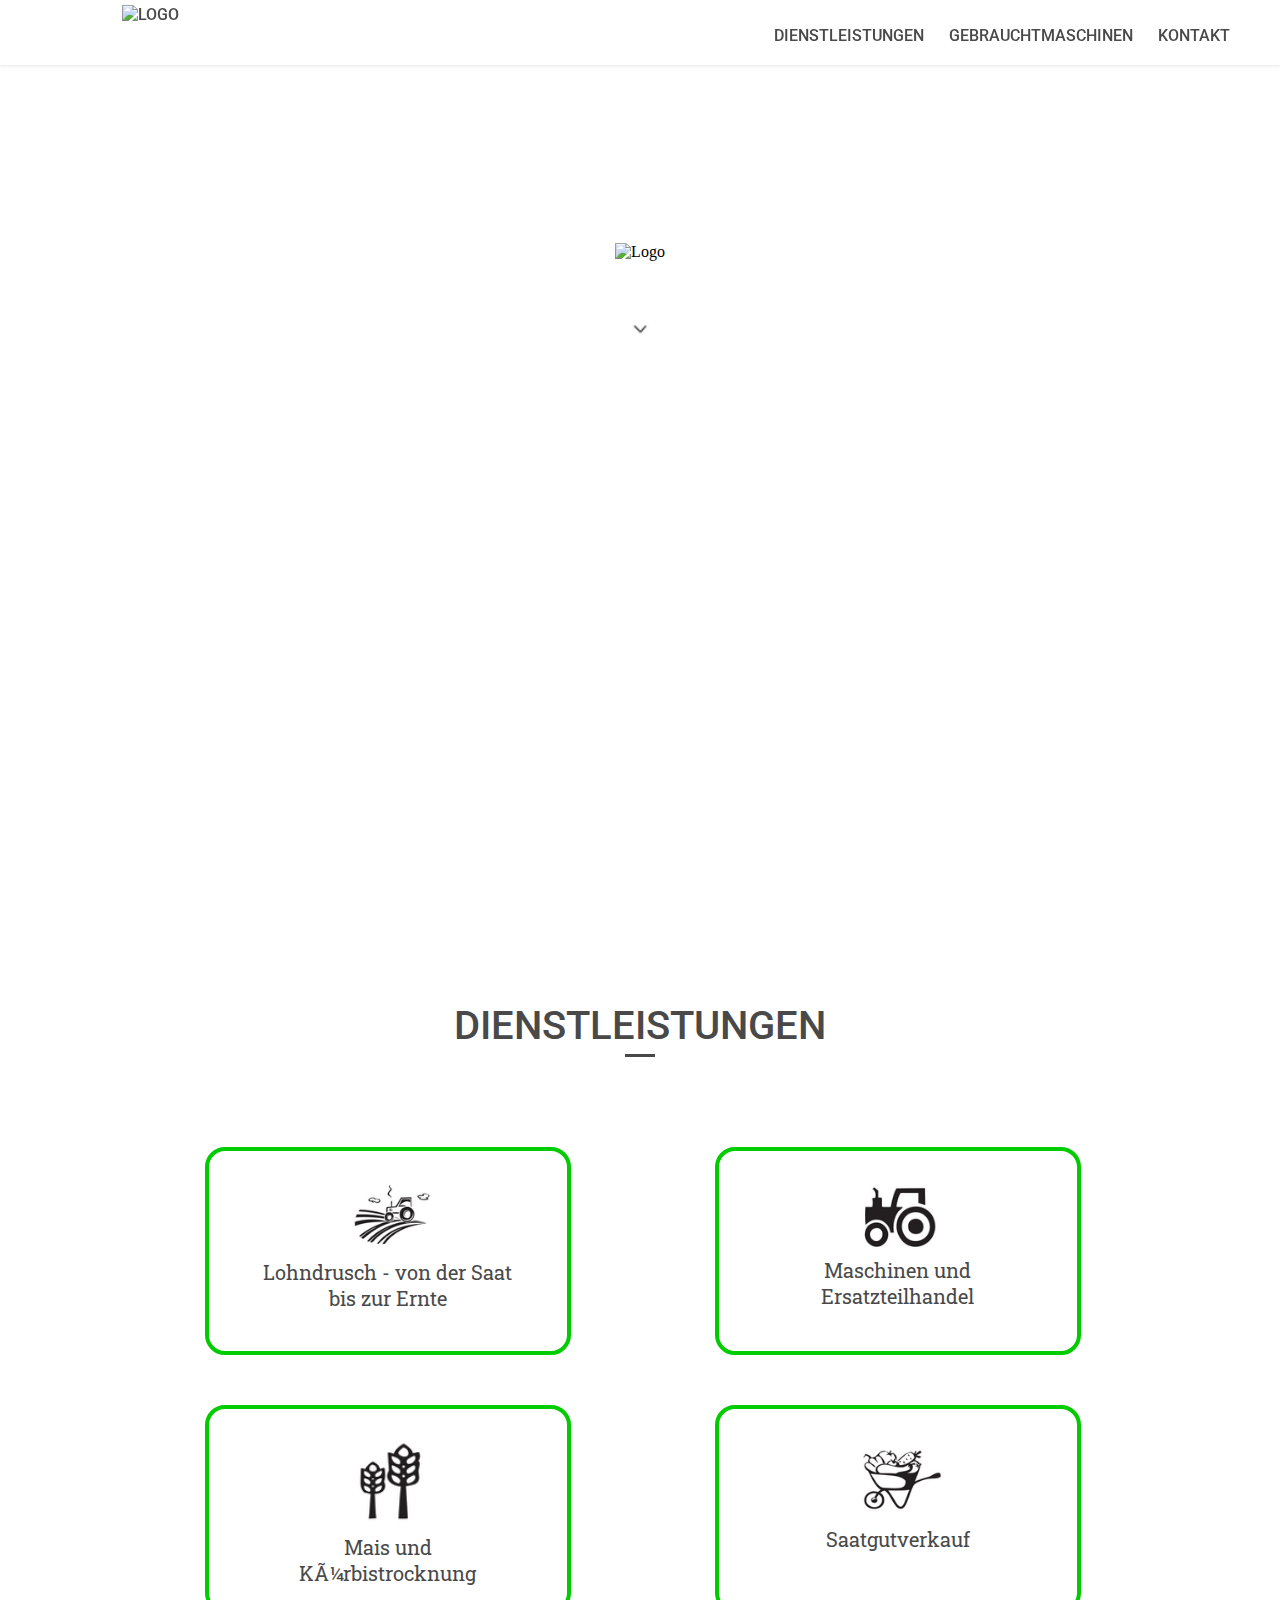
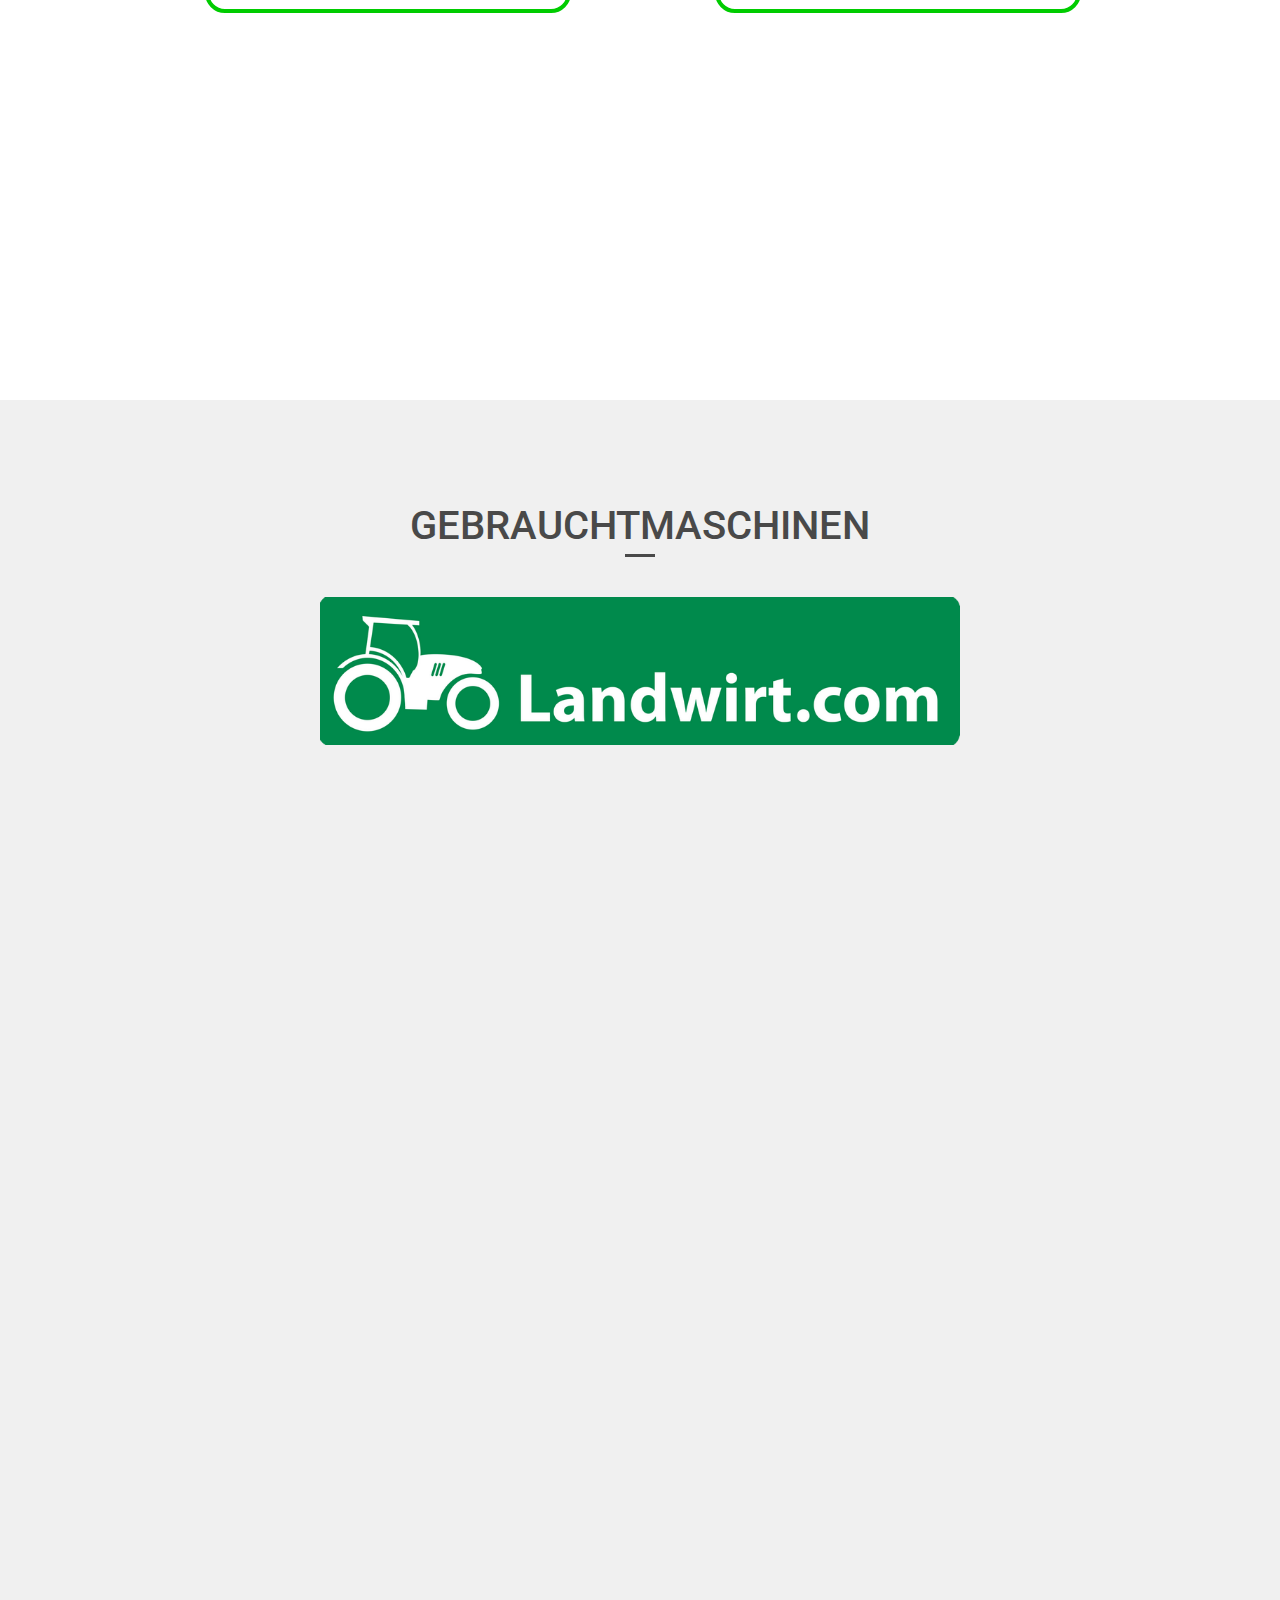
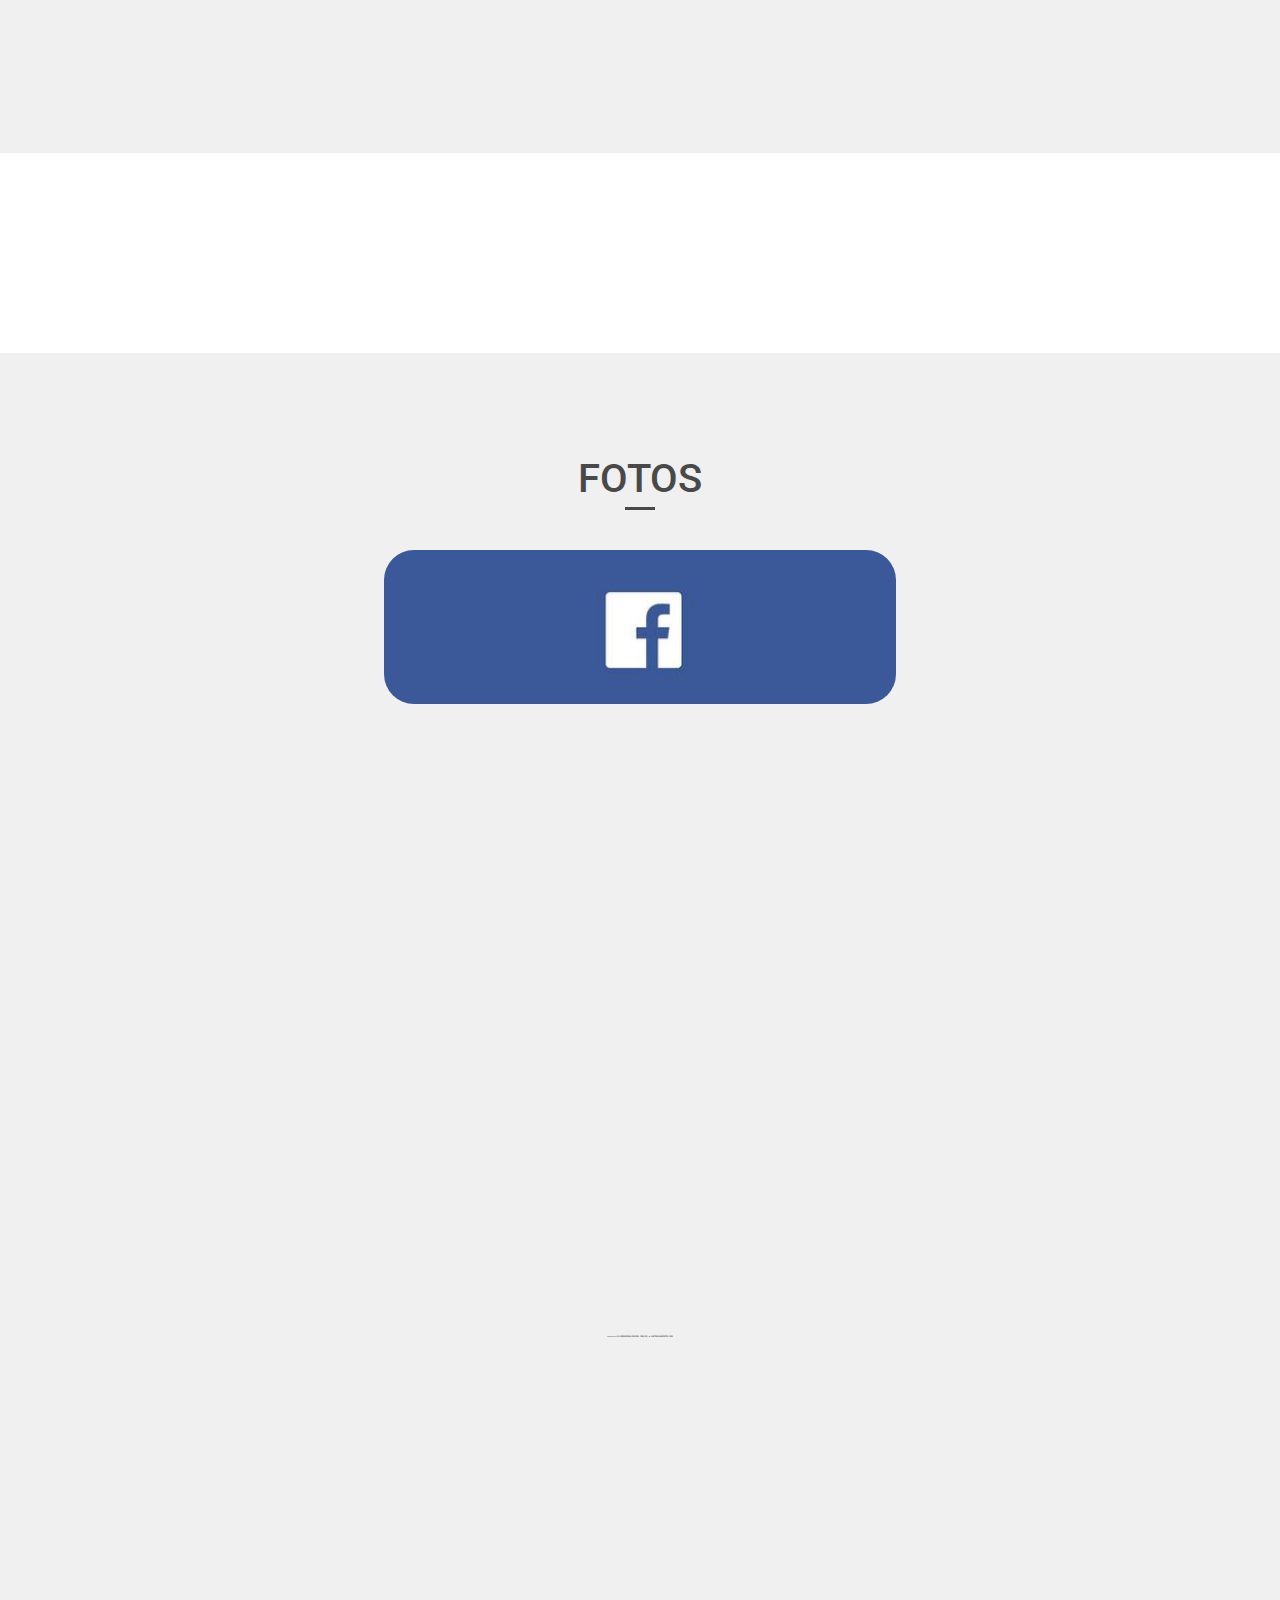
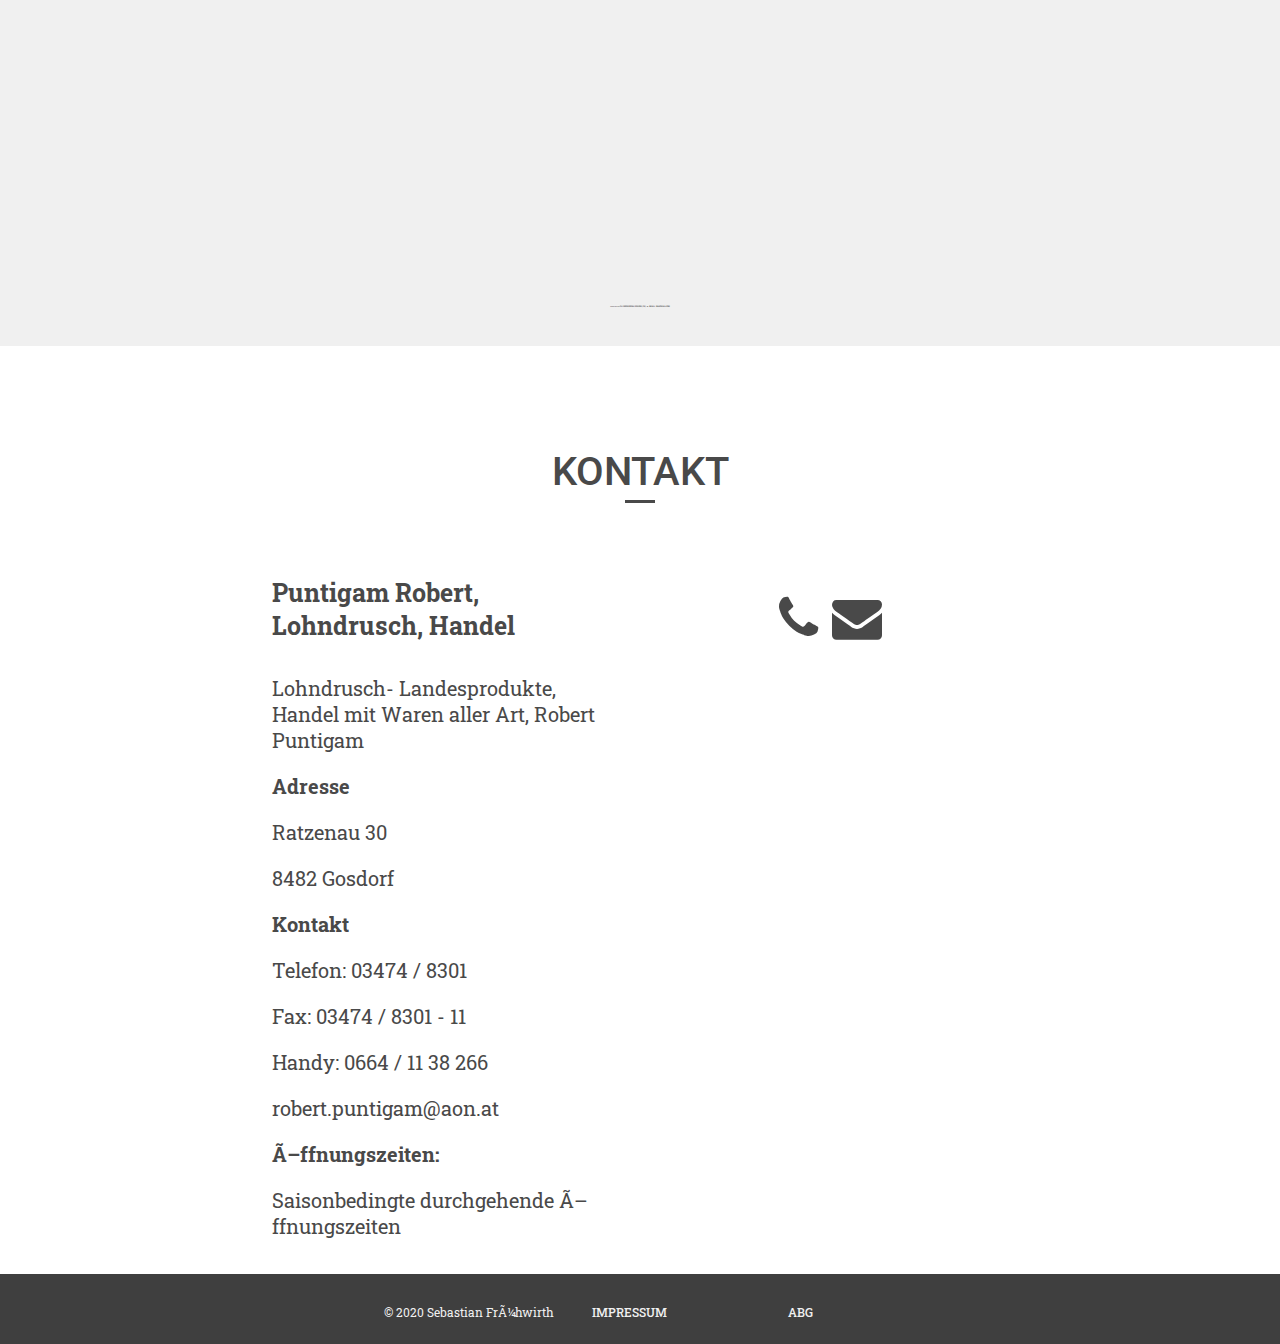
==== index.html @ de99c861 "website" ====
<!DOCTYPE html>
<html lang="de" dir="ltr">
  <head>
    <meta charset="uft-8">
    <meta name="description" content="Schule. Einfach. Gegenstände: Chemie, Physik, Informatik, IT, Antriebtechnik, Elektrotechnok. Höhere Schule">




    <meta name="viewport" content="width=device-width, initial-scale=1">
    <link rel="stylesheet" type="text/css" href="css/font-awesome.min.css">

    <meta name="keywords" content="Schule, Nachhilfe, Support, weiterführene Schule, Elektrotechnik, Antriebstechnik, Chemie Schule, Physik und Chemie nachhilfe, Physik">
    <title>Puntigam Robert - Lohndrusch, Landmaschinen, Ersatzteile</title>
    <link rel="stylesheet" href="https://use.fontawesome.com/releases/v5.3.1/css/all.css" integrity="sha384-mzrmE5qonljUremFsqc01SB46JvROS7bZs3IO2EmfFsd15uHvIt+Y8vEf7N7fWAU" crossorigin="anonymous">
    <link rel="stylesheet" type="text/css" href="style.css">

    <link href="https://fonts.googleapis.com/css?family=Roboto:500&display=swap" rel="stylesheet">
    <link href="https://fonts.googleapis.com/css?family=Roboto+Slab&display=swap" rel="stylesheet">
    <link rel="shortcut icon" href="Bilder/fav.png">
    <!-- Global site tag (gtag.js) - Google Analytics -->
    <script>
      window.dataLayer = window.dataLayer || [];
      function gtag(){dataLayer.push(arguments);}
      gtag('js', new Date());

      gtag('config', 'UA-164220864-2');
  </script>
  
  </head>

  <body>

    <!-- Header -------------------------->
    <header>
      <div id="logo">
        <a href="#">
          <img src="Bilder/logo1.png" alt="Logo">
        </a>
      </div>



      <nav id="main-nav">

            <i class="fa fa-bars" aria-hidden="false"></i>

        <ul>
          <a href="#Dienstleistungen"><li>Dienstleistungen</li></a>
          <a href="https://www.landwirt.com/gebrauchte/haendler,6880,Puntigam-Robert.html"><li>Gebrauchtmaschinen</li></a>
          <a href="#Kontakt"><li>Kontakt</li></a>
        </ul>
      </nav>
    </header>

    <!-- home--------------------------------->

    <section id="home">
      <hr>
      <img src="Bilder/logo_landing.png" alt="Logo">
      <br>
      <a href="#Dienstleistungen">
        <img src="Bilder/pfeil.png" alt="Pfeil">
      </a>
    </section>

    <!-- About --------------------------------------->

    <section id="Dienstleistungen">
      <h3>Dienstleistungen</h3>
      <hr>
      <div class="dienst">
      <ul style="padding-left: 0px;">
          <li> <img src="Bilder/icon2.png" alt=""> <p>Lohndrusch - von der Saat bis zur Ernte</p> </li>
          <li><img src="Bilder/icon1.png" alt=""> <p>Maschinen und Ersatzteilhandel</p></li>
          <li><img src="Bilder/icon3.png" alt=""> <p>Mais und Kürbistrocknung</p></li>
          <li><img src="Bilder/icon4.png" alt=""> <p>Saatgutverkauf</p> </li>
      </div>
      <br>
      <br style="clear: both;" />
    </section>

    <!-- inlay---------------------------------------------->

    <section id="inlay">
    </section>


    <!-- WORK---------------------------------------------->
    <section id="Maschinen">
        <h3>Gebrauchtmaschinen</h3>
        <hr>
        <a href="https://www.landwirt.com/gebrauchte/haendler,6880,Puntigam-Robert.html"> <img src="Bilder/landwirt_at.png" alt=""> </a>
        <br>
        <iframe src="https://www.landwirt.com/gebrauchte/haendler,6880,Puntigam-Robert.html" width="51%" height="800" frameborder="0" allowTransparency="true"></iframe>

    </section>
    <!-- inlay---------------------------------------------->
    <section id="inlay2">
    </section>

    <!-- Fotos---------------------------------------------->

    <section id="Fotos">
        <h3>Fotos</h3>
        <hr>
        <a href="https://www.landwirt.com/gebrauchte/haendler,6880,Puntigam-Robert.html"> <img src="Bilder/facebook.jpg" alt=""> </a>
        <br>
        <div style="position:relative;max-width:800px;min-width:100px;height:550px;"><iframe style="top: 0; left: 0; width: 100%; height: 100%;" src="https://flickrembed.com/cms_embed.php?source=flickr&layout=responsive&input=https%3A%2F%2Fwww.flickr.com%2Fphotos%2F188555450%40N02%2Falbums%2F72157714413034312&sort=0&by=album&theme=default_notextpanel&scale=fill&speed=3000&limit=10&skin=default&autoplay=true" scrolling="no" frameborder="0" allowFullScreen="true" webkitallowfullscreen="true" mozallowfullscreen="true"></iframe><script type="text/javascript">function showpics(){var a=$("#box").val();$.getJSON("http://api.flickr.com/services/feeds/photos_public.gne?tags="+a+"&tagmode=any&format=json&jsoncallback=?",function(a){$("#images").hide().html(a).fadeIn("fast"),$.each(a.items,function(a,e){$("<img/>").attr("src",e.media.m).appendTo("#images")})})}</script><div style="position: absolute;width: 80%;bottom:17px;left: 0;right: 0;margin-left: auto;margin-right: auto;color: #000;text-align: center;"><small style="line-height:1.8;font-size:2px;background:transparent;">Powered by <a href="https://flickrembedslideshow.com/de/">Flickrembedslideshow.com/de/</a> & <a href="https://brightononline.ca/">custommapposter.com</a></small></div></div>

        <div style="position:relative;max-width:800px;min-width:100px;height: 570px;"><iframe style="top: 0; left: 0; width: 100%; height: 100%;" src="https://flickrembed.com/cms_embed.php?source=flickr&layout=responsive&input=https%3A%2F%2Fwww.flickr.com%2Fphotos%2F188555450%40N02%2Falbums%2F72157714413034312&sort=0&by=album&theme=tiles&scale=fill&speed=3000&limit=10&skin=default&autoplay=true" scrolling="no" frameborder="0" allowFullScreen="true" webkitallowfullscreen="true" mozallowfullscreen="true"></iframe><script type="text/javascript">function showpics(){var a=$("#box").val();$.getJSON("http://api.flickr.com/services/feeds/photos_public.gne?tags="+a+"&tagmode=any&format=json&jsoncallback=?",function(a){$("#images").hide().html(a).fadeIn("fast"),$.each(a.items,function(a,e){$("<img/>").attr("src",e.media.m).appendTo("#images")})})}</script><div style="position: absolute;width: 80%;bottom:17px;left: 0;right: 0;margin-left: auto;margin-right: auto;color: #000;text-align: center;"><small style="line-height:1.8;font-size:2px;background:transparent;">Powered by <a href="https://flickrembedslideshow.com/es/">Flickrembedslideshow/es/</a> & <a href="https://willoughby-pr.co.uk/">gmail bulkemailcom</a></small></div></div>

      <br style="clear: both;" />
      </section>
  <!-- Kontakt---------------------------------------------->

  <section id="Kontakt">
    <h3>Kontakt</h3>
    <hr>
    <div>
    <ul>
      <li id="daten">
        <h4>Puntigam Robert, Lohndrusch, Handel</h4>
        <p>Lohndrusch- Landesprodukte, Handel mit Waren aller Art, Robert Puntigam</p>
        <p> <b>Adresse</b> </p>
        <p>Ratzenau 30</p>
        <p>8482 Gosdorf</p>
        <p> <b>Kontakt</b> </p>
        <p>Telefon: 03474 / 8301</p>
        <p>Fax: 03474 / 8301 - 11</p>
        <p>Handy: 0664 / 11 38 266</p>
        <p>robert.puntigam@aon.at</p>
        <p> <b>Öffnungszeiten:</b> </p>
        <p>Saisonbedingte durchgehende Öffnungszeiten</p>
      </li>
      <li id="tel">
        <a href="tel:+436641138266"> <i class="fa fa-phone" aria-hidden="true"></i> </a>
        <a href="mailto:robert.puntigam@aon.at"> <i class="fa fa-envelope" aria-hidden="true"></i></i> </a>
      </li>
      <li id="maps"><iframe src="https://www.google.com/maps/embed?pb=!1m18!1m12!1m3!1d2734.877305244058!2d15.827985351265381!3d46.72788147903387!2m3!1f0!2f0!3f0!3m2!1i1024!2i768!4f13.1!3m3!1m2!1s0x476f0c3d44e86141%3A0x4afdbc5b351395d7!2sRobert%20Puntigam!5e0!3m2!1sde!2sat!4v1589909988380!5m2!1sde!2sat" width="600" height="450" frameborder="0" style="border:0;" allowfullscreen="" aria-hidden="false" tabindex="0"></iframe></li>
    </ul>
  </div>
        <br style="clear: both;" />
</section>


    <!-- Footer--------------------------->
<footer>

      <ul>
        <li> <p>&copy; 2020 Sebastian Frühwirth</p></li></li>
        <li> <a href="impressum.html"> <p>Impressum</p></a></li>
        <li> <a href="abg.html"> <p>ABG</p></a></li>
      </ul>
</footer>

    <script
      src="https://code.jquery.com/jquery-1.12.4.min.js"
      integrity="sha256-ZosEbRLbNQzLpnKIkEdrPv7lOy9C27hHQ+Xp8a4MxAQ="
      crossorigin="anonymous"></script>
      <script src="js/mobile-menu.js"></script>

      </body>
    </html>
---- style.css ----
html, body {margin: 0; padding: 0; height: 100%; text-align: center;}
section, nav{min-height: 100%;}
#Chemics_Menue{min-height: 150%}
#inlay, #inlay2{min-height: 15%}
#Dienstleistungen{min-height: 100%}
#Fotos{min-height: auto;}

a{text-decoration: none;}
li{list-style-type: none;}

h1, h2, h3, a, th{font-family: 'Roboto', sans-serif;font-weight: 500;color: #494949;text-transform: uppercase;}
h3{font-size: 40px; padding-top: 8%; margin-bottom: 5px; margin-top: 0px;}
h4, p{font-family: 'Roboto Slab', serif;color: #494949}

hr{width: 30px;height: 3px;background:#494949;border: 0px;margin: 0 auto 40px auto;}
#logo, li, img, .fa-bars, .button, i, iframe{transition: all 300ms; -webkit- transition: all 300ms; -o- transition: all 300ms; -moz- transition: all 300ms;} /*Kleine Animation beim Drüberfahren des Mauszeigers*/
/*-webkit- co. Damit alle Browser eine Animation bekommen*/

.fa-bars{display: none;}

/* HEADER ********************************************************/

header{ /*Ansprechen des Headers*/
  width: 100%; /*Breite des Headers*/
  height: 65px; /*Höhe des Headers*/
  position: fixed; /*Damit Header immer an fixer Postion vom Monitor ist*/
  top: 0; /*Abstand vom Rand*/
  left: 0; /* Abstand vom Rand*/
  background: white; /*Farbe des Hintergrunds*/
  box-shadow: 0 1px 3px rgba(0, 0, 0, 0.1); /*Schatten: 1px: Stärke 3px: Deckkraft*/
  z-index: 1;//soart Hintergrundwert also was im vordergrund ist!
}


#logo{ /*Ansprechen des Logos div Kontainer*/
  width: 200px; /*Größe des Bildes !gehe zu #logo img*/
  float: left; /*Damit es Links ist*/
  margin: 5px 0px 0px 50px; /*Rand Abstand zur Seite*/
}
#logo:hover{ /*Effekt beim Kurser drüberfahren*/
  opacity: 0.5 /*Deckkraft*/
}

#logo img{ /*Aufrufen des Bildes im logo*/
  width: 100%; /*Damit es 150px hat*/
}

header nav{ /*Ansprechen der Navigation*/
  float: right; /*Damit es rechts ist*/
  margin: 10px 50px 0px 0px; /*Abstand*/
}

header nav ul li{ /*Ansprechen der List Items*/
  float: left; /*Damit werden sie in einer Reihe angezeigt*/
  margin-left: 25px;
}

header nav ul li a{ /*Ansprechen der Ankertags*/
  font-size: 16px; /*Größe der Schrift*/
}

header nav ul li:hover { /*Pseudoklasse, hover: wenn maus über ding fährt*/
  padding-top: 5px; /*effekt*/
}

/* HOME ********************************************************/

#home{
  background: url(bilder/landing.jpg); /*Einfühen des Bildes*/
  background-position: center; center; /*Damit es im Mittelpunkt ist*/
  background-size: cover; /*damit es die gasamte fläche einnimmt*/
  background-attachment: fixed; /*Damit es Fixiert ist*/
}
#home img{
  width: 400px;
  margin: 200px auto 0 auto; /*Abstand*/
}
#home h1{
  margin: 240px auto 0 auto; /*Abstand*/
  font-size: 110px;
  color: #f0f0f0;
}

#home h2{
  margin: 20px auto 0 auto;
  font-size: 25px;
  color: #f0f0f0;
}

#home a img{
  width: 32px;
  margin-top: 50px;
  opacity: 0.7; /*Transparentseffekt*/
}

#home img:hover{
  opacity: 1; /*Effekt das sobald mit Zeiger drauf, es 100% Deckkraft hat.*/
  z-index: 2;
}

/* About ********************************************************/

#Dienstleistungen div{
  width: 80%;
  margin: 0 auto 0 auto;
}

#Dienstleistungen div ul li{
  width: 35%;
  height: 200px;
  float: left;
  margin: 50px auto 0 auto;
  border: 4px;
  border-style: solid;
  border-color: #00cc00;
  border-radius: 20px;
  margin-right: 6.5%;
  margin-left: 7.5%;
}

#Dienstleistungen div ul li p{
  font-size: 20px;
  text-align: center;
  width: 70%;
  margin: 0 auto 0 auto;
  margin-bottom: 40px;
}

#Dienstleistungen div ul li img{
  width: 100px;
  margin: 30px auto 0 auto;
}

#Dienstleistungen div ul li:hover{
  border-color: #00bfff;
  transform: scale(1.1);
  -webkit- transform: scale(1.1);
  -moz- transform: scale(1.1);
  -o- transform: scale(1.1);
  z-index: 2;
}
#Dienstleistungen div ul li:hover{
  transform:
  -webkit- transform: scale(1.1);
  -moz- transform: scale(1.1);
  -o- transform: scale(1.1);
  z-index: 2;
}


/* Inlay ********************************************************/
#inlay{
  background: url(bilder/inlay1.png); /*Einfühen des Bildes*/
  background-position: center; /*Damit es im Mittelpunkt ist*/
  background-size: cover; /*damit es die gasamte fläche einnimmt*/
  background-attachment: fixed; /*Damit es Fixiert ist*/
  height: 200px;
}

/* Inlay 2********************************************************/

#inlay2{
  background: url(bilder/inlay2.jpg); /*Einfühen des Bildes*/
  background-position: center;  /*Damit es im Mittelpunkt ist*/
  background-size: cover; /*damit es die gasamte fläche einnimmt*/
  background-attachment: fixed; /*Damit es Fixiert ist*/
  height: 200px;
}


/* Work ********************************************************/

#Maschinen{
  background-color: #f0f0f0;
}

#Maschinen a img{
  width: 50%;
  height: auto;
  margin-bottom: 100px;
}

#Maschinen a img:hover{
  transform: scale(1.1);
  -webkit- transform: scale(1.1);
  -moz- transform: scale(1.1);
  -o- transform: scale(1.1);
  z-index: 2;
}

#Maschinen iframe{
  margin-bottom: 100px;
}

#Maschinen iframe:hover{
  transform: scale(1.1);
  -webkit- transform: scale(1.1);
  -moz- transform: scale(1.1);
  -o- transform: scale(1.1);
  z-index: 2;
}

/*Fotos*/
#Fotos{
  background-color: #f0f0f0;
  height: auto;
}

#Fotos a img{
  width: 40%;
  height: auto;
  margin-bottom: 100px;
  border-radius: 30px;
}

#Fotos a img:hover{
  transform: scale(1.1);
  -webkit- transform: scale(1.1);
  -moz- transform: scale(1.1);
  -o- transform: scale(1.1);
  z-index: 2;
}

#Fotos div{
  margin: 0 auto 0 auto;
}


/*Kontakt*/

#Kontakt{
  margin: 0 auto 0 auto;
}

#Kontakt div{
  width: 70%;
  margin: 0 auto 0 auto;
}

#Kontakt div ul li{
  width: 40%;
  float: left;
  margin-bottom: 15px;
  margin-left: 40px;
}

#Kontakt div ul li a i{
  font-size: 50px;
  margin-top: 50px;
  margin-left: 10px;
}


#Kontakt div ul #maps{
  margin-top: 2%;
}

#Kontakt div ul #maps:hover{
  transform: scale(1.1);
  -webkit- transform: scale(1.1);
  -moz- transform: scale(1.1);
  -o- transform: scale(1.1);
  z-index: 2;
}

#Kontakt ul li h4{
  font-size: 25px;
  text-align: left;
}

#Kontakt div ul li a i:hover{
  transform: scale(1.1);
  -webkit- transform: scale(1.1);
  -moz- transform: scale(1.1);
  -o- transform: scale(1.1);
  z-index: 2;
}

#Kontakt ul li p{
  text-align: left;
  font-size: 20px;
}

#abg p{
  width: 70%;
  margin: 0 auto 0 auto;
}

/* footer ********************************************************/

footer{
  width: 100%;
  height: 70px;
  background-color: #3f3f3f;
}

footer ul{
  margin: 0 auto 0 auto;
  padding: 0;
  width: 40%;
  height: auto;
}
footer ul li{
  margin: 0 auto 0 auto;
  width: 33.3%;
  float: left;
}

footer ul li p{
  font-size: 12px;
  color: #f0f0f0;
  padding-top: 30px;
  margin-top: 0;
}

footer ul li a p{
  font-size: 12px;
  color: #f0f0f0;
  padding-top: 30px;
  padding-right: 20px;
}

/* MEDIA QUERRIES ********************************************************/

/* TABLETS */

@media screen and (max-width: 1024px){
  header{
    height: auto;
  }
  header nav{
      margin: 0;
      float: none;
    }

  .fa-bars{
    font-size: 50px;
    display: inline-block;
    width:100%;
    cursor: pointer;
    text-align: right;
    float: right;
    margin: -55px 30px 0 0;

  }
  .fa-bars:hover{
    opacity: 0.5;
  }

  header nav ul{
    height: 0;
    overflow: hidden;
    margin: 0;
    padding: 0;
    width: 100%;
  }

  header nav ul.open{
    height: auto;
  }

  header nav ul li{
    width: 100%;
    padding: 5px 0;
    margin: 0;
    font-size: 30px;
    border-top: 1px solid #dddddd;
  }

  header nav ul li:hover{
    background-color: #eeeeee;
  }


  #home h1{
    font-size: 90px;
    margin-top: 200px;
  }

  #home h2{
    font-size: 22px;
  }

  #Dienstleistungen div{
    width: 80%;
    margin: 0 auto 0 auto;
  }

  #Dienstleistungen div ul li{
    width: 100%;
    height: 200px;
    float: left;
    margin: 50px auto 0 auto;
    border: 4px;
    border-style: solid;
    border-color: #00cc00;
    border-radius: 20px;
  }

  #Dienstleistungen div ul li:last-child{
    margin-bottom: 100px;
  }
  #Dienstleistungen div ul li p{
    font-size: 25px;
    text-align: center;
    width: 70%;
    margin: 0 auto 0 auto;
    margin-bottom: 40px;
  }

  #Dienstleistungen div ul li img{
    width: 130px;
    margin: 30px auto 0 auto;
  }

  #Dienstleistungen div ul li:hover{
    border-color: #00bfff;
    transform: scale(1.1);
    -webkit- transform: scale(1.1);
    -moz- transform: scale(1.1);
    -o- transform: scale(1.1);
    z-index: 2;
  }
  #Dienstleistungen div ul li:hover{
    transform:
    -webkit- transform: scale(1.1);
    -moz- transform: scale(1.1);
    -o- transform: scale(1.1);
    z-index: 2;
  }


  #Maschinen{
    background-color: #f0f0f0;
  }

  #Maschinen a img{
    width: 70%;
    height: auto;
    margin-bottom: 100px;
  }

  #Maschinen a img:hover{
    transform: scale(1.1);
    -webkit- transform: scale(1.1);
    -moz- transform: scale(1.1);
    -o- transform: scale(1.1);
    z-index: 2;
  }

  #Maschinen iframe{
    margin-bottom: 100px;
  }

  #Maschinen iframe:hover{
    transform: scale(1.1);
    -webkit- transform: scale(1.1);
    -moz- transform: scale(1.1);
    -o- transform: scale(1.1);
    z-index: 2;
  }

  #Maschinen iframe{
    width: 80%;
  }
  /*Fotos*/
  #Fotos{
    background-color: #f0f0f0;
    height: auto;
  }

  #Fotos a img{
    width: 40%;
    height: auto;
    margin-bottom: 100px;
    border-radius: 30px;
  }

  #Fotos a img:hover{
    transform: scale(1.1);
    -webkit- transform: scale(1.1);
    -moz- transform: scale(1.1);
    -o- transform: scale(1.1);
    z-index: 2;
  }

  #Fotos div{
    margin: 0 auto 0 auto;
  }


  /*Kontakt*/

  #Kontakt{
    margin: 0 auto 0 auto;
  }

  #Kontakt div{
    width: 70%;
    margin: 0 auto 0 auto;
  }

  #Kontakt div ul li{
    width: 100%;
    margin-bottom: 15px;
    margin-left: 0px;
  }

  #Kontakt div ul li a i{
    font-size: 50px;
    margin-top: 50px;
    margin-left: 20px;
    margin-bottom: 30px;
  }


  #Kontakt div ul #maps{
    margin-top: 2%;
  }

  #Kontakt div ul #maps:hover{
    transform: scale(1.1);
    -webkit- transform: scale(1.1);
    -moz- transform: scale(1.1);
    -o- transform: scale(1.1);
    z-index: 2;
  }

  #Kontakt ul li h4{
    font-size: 25px;
    text-align: left;
  }

  #Kontakt div ul li a i:hover{
    transform: scale(1.1);
    -webkit- transform: scale(1.1);
    -moz- transform: scale(1.1);
    -o- transform: scale(1.1);
    z-index: 2;
  }

  #Kontakt ul li iframe{
    width: 100%;
    height: 454px;
    margin-bottom: 100px;
  }
  #Kontakt ul li p{
    text-align: left;
    font-size: 20px;
  }


}


/* MOBILE */

@media screen and (max-width: 600px){
  #logo{
    width: 150px;
    margin-left: 30px;
  }

header nav{
    margin: 0;
    float: none;
  }

.fa-bars{
  font-size: 25px;
  display: inline-block;
  width:100%;
  cursor: pointer;
  text-align: right;
  float: right;
  margin: -35px 30px 0 0;

}
.fa-bars:hover{
  opacity: 0.5;
}

header nav ul{
  height: 0;
  overflow: hidden;
  margin: 0;
  padding: 0;
  width: 100%;
}

header nav ul.open{
  height: auto;
}

header nav ul li{
  width: 100%;
  padding: 5px 0;
  margin: 0;
  font-size: 20px;
  border-top: 1px solid #dddddd;
}

header nav ul li:hover{
  background-color: #eeeeee;
}

#home h1{
  font-size: 60px;
}
#home h2{
  width: 70%;
  height: auto;
}



#Dienstleistungen div{
  width: 80%;
  margin: 0 auto 0 auto;
}

#Diesntleistungen div ul{
  padding-left: 0px;
}

#Dienstleistungen div ul li{
  width: 100%;
  height: 200px;
  margin-top: 50px;
  border: 4px;
  border-style: solid;
  border-color: #00cc00;
  border-radius: 20px;
  margin: 50px auto 0 auto;
}

#Dienstleistungen div ul li:last-child{
  margin-bottom: 200px;
}

#Maschinen a img{
  width: 80%;
  height: auto;
}

#Maschinen iframe{
  width: 80%;
}


/*Kontakt*/
#Kontakt{min-height: 250%}

#Kontakt{
  margin: 0 auto 0 auto;
}

#Kontakt div{
  width: 80%;
  margin: 0 auto 0 auto;
}

#Kontakt div ul li{
  width: 100%;
  margin-bottom: 15px;
  margin-left: 0px;
}
#Kontakt div ul li a{
  font-size: 50px;
  margin-top: 100px;
}

#Kontakt ul li iframe{
  width: 100%;
  height: 454px;
}
#Kontakt ul li h4{
  font-size: 25px;
  text-align: left;
}

#Kontakt ul li p{
  text-align: left;
  font-size: 20px;
}

#abg p{
  width: 70%;
  margin: 0 auto 0 auto;
}

/* footer ********************************************************/

footer{
  width: 100%;
  height: 70px;
  background-color: #3f3f3f;
}

footer ul{
  margin: 0 auto 0 auto;
  padding: 0;
  width: 80%;
  height: auto;
}
footer ul li{
  margin: 0 auto 0 auto;
  width: 33.3%;
  float: left;
}

footer ul li p{
  font-size: 12px;
  color: #f0f0f0;
  padding-top: 30px;
  margin-top: 0;
}

footer ul li a p{
  font-size: 12px;
  color: #f0f0f0;
  padding-top: 30px;
  padding-right: 20px;
}


}
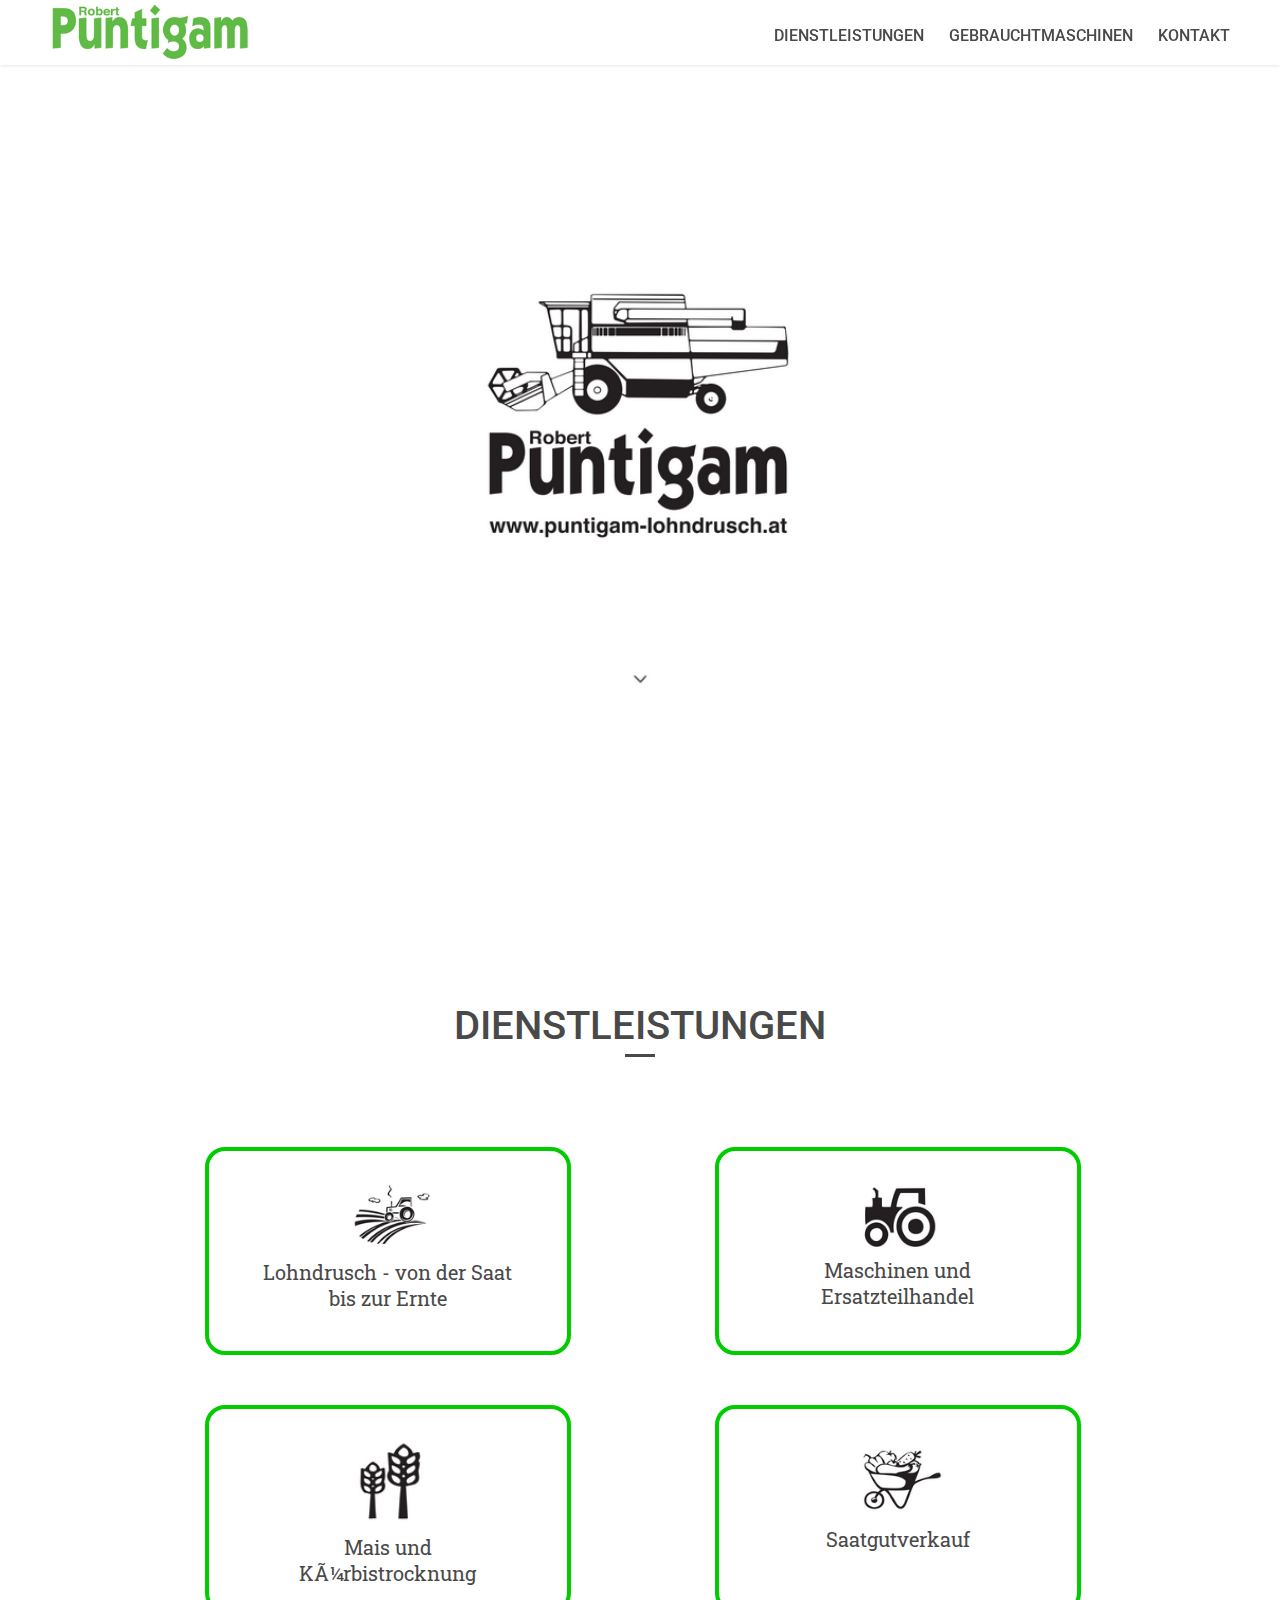
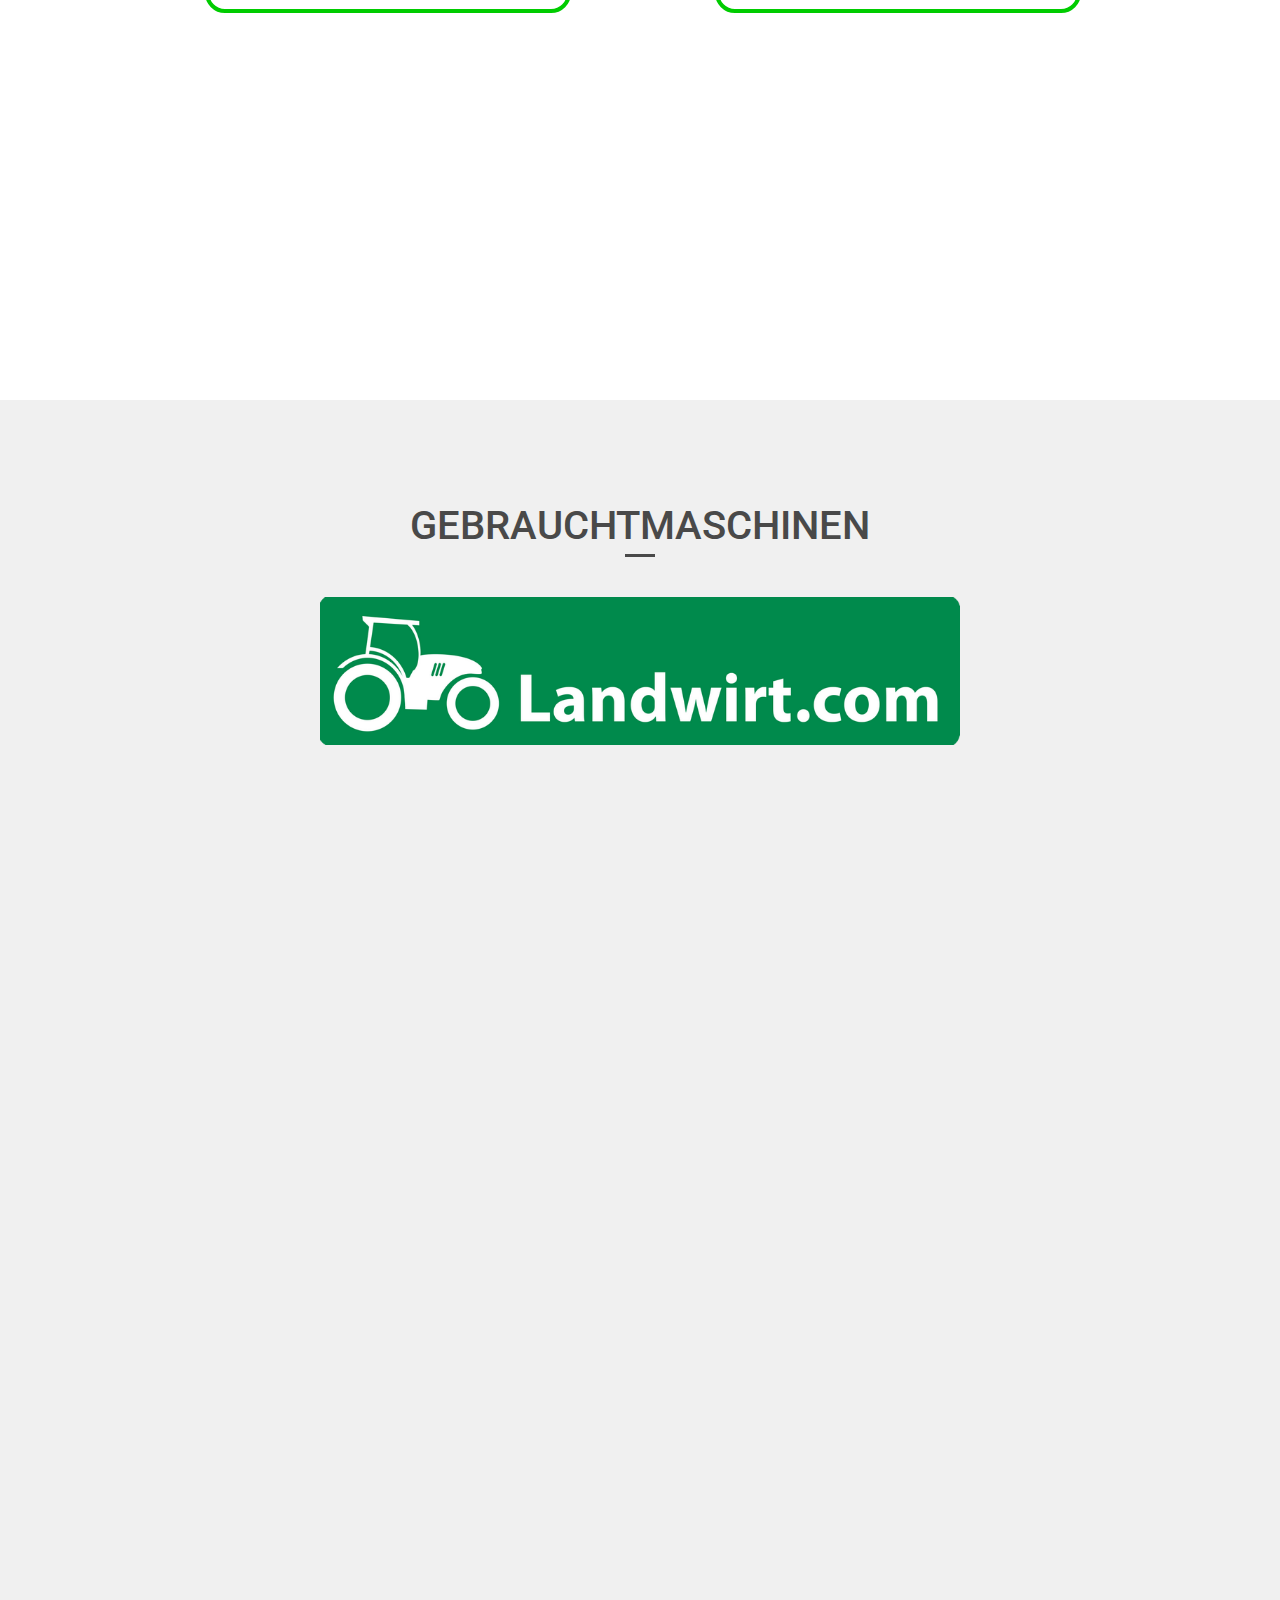
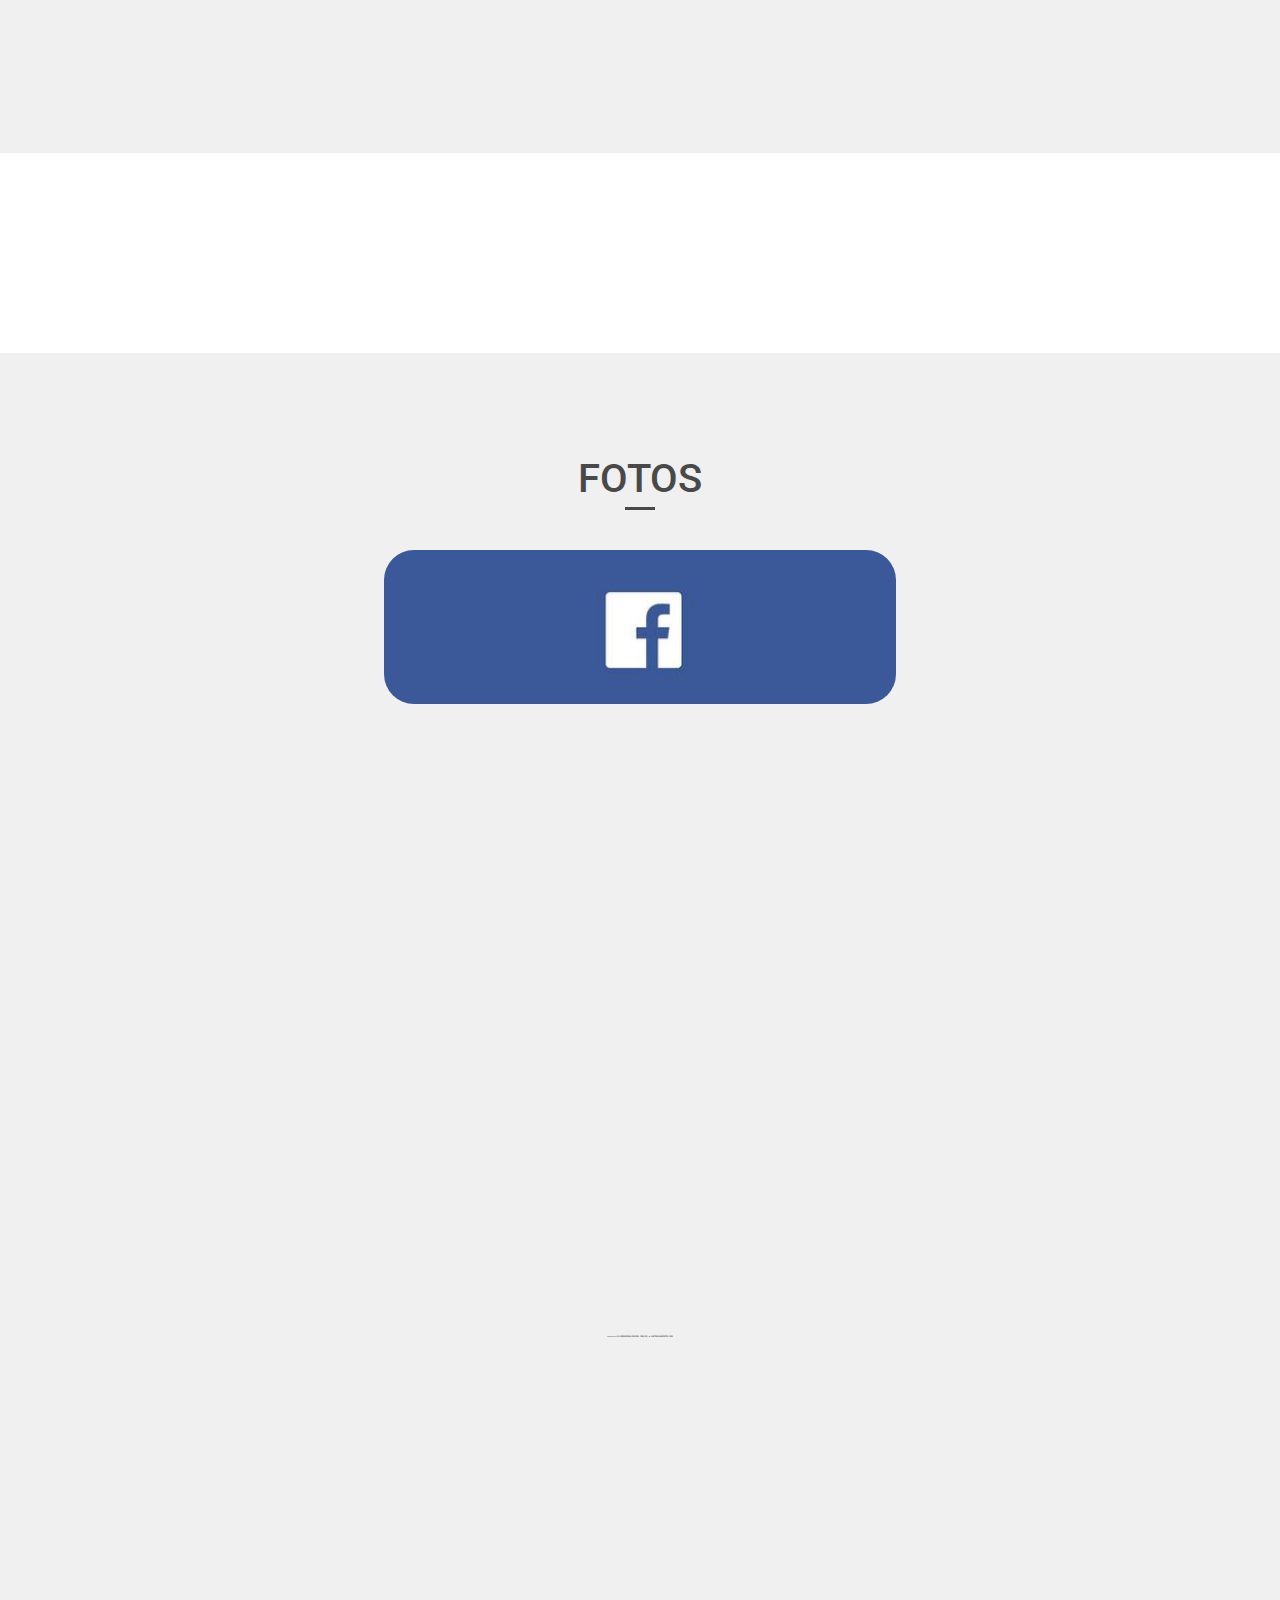
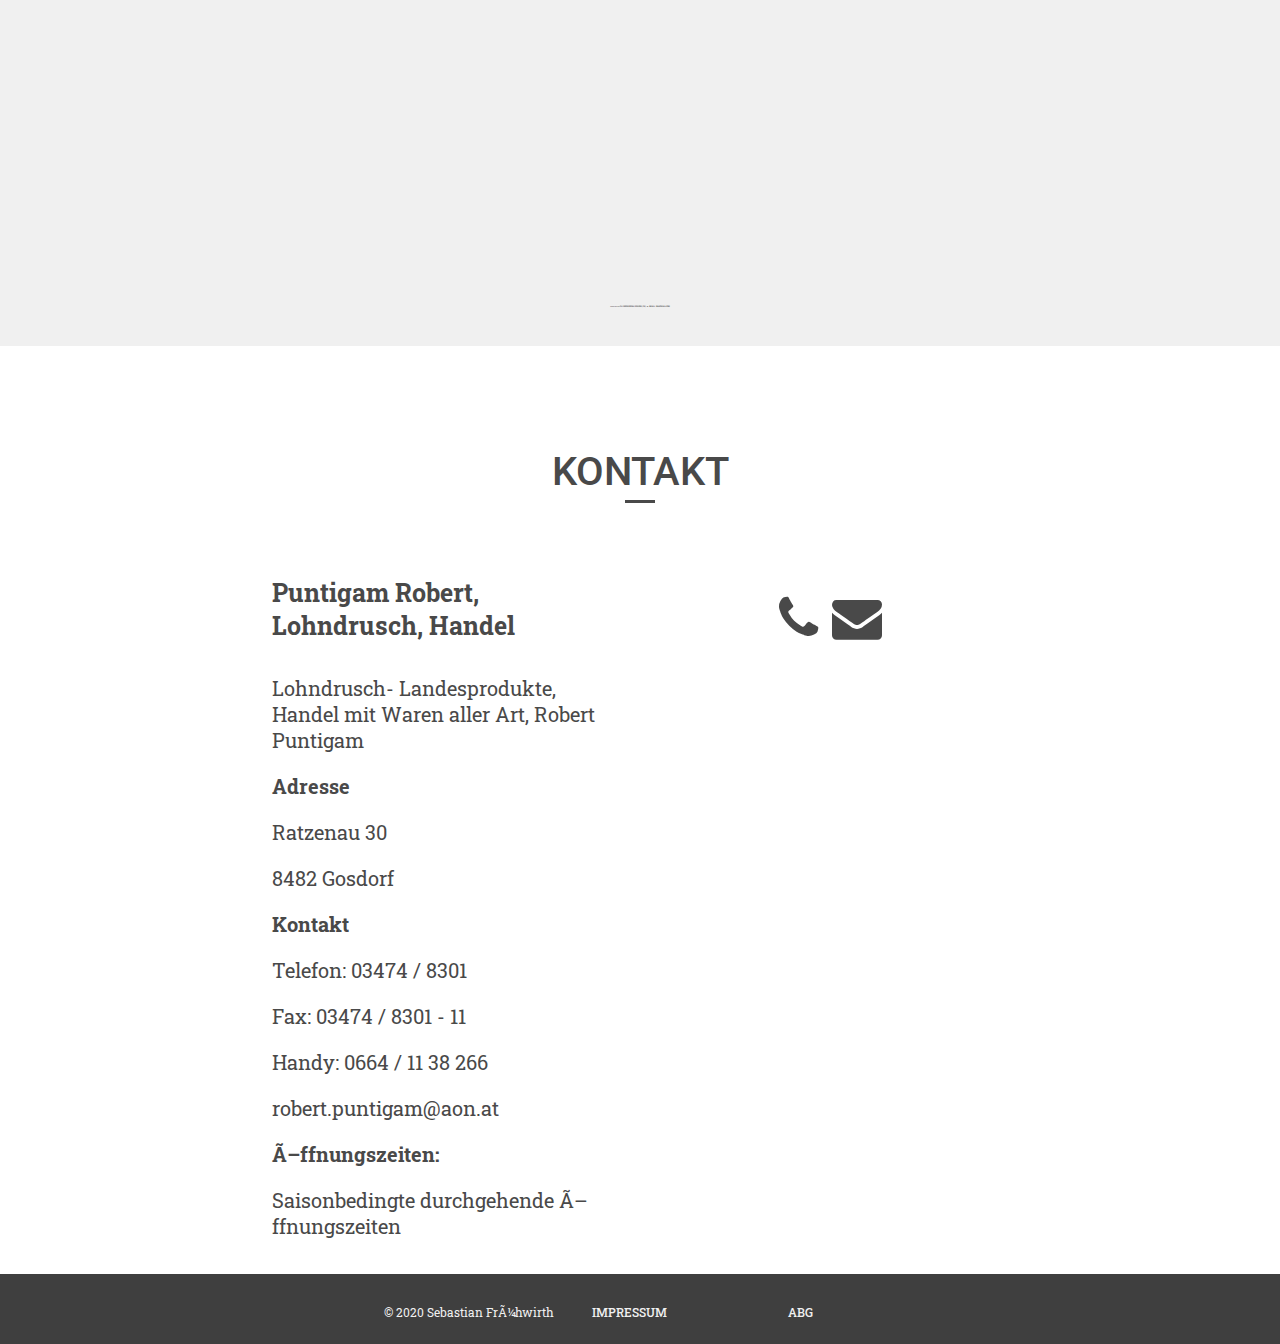
==== commit 87567bf0: "fix" ====
--- a/index.html
+++ b/index.html
@@ -26,7 +26,7 @@
 
       gtag('config', 'UA-164220864-2');
   </script>
-  
+
   </head>
 
   <body>
@@ -35,7 +35,7 @@
     <header>
       <div id="logo">
         <a href="#">
-          <img src="Bilder/logo1.png" alt="Logo">
+          <img src="Bilder/logo1.PNG" alt="Logo">
         </a>
       </div>
 
@@ -57,7 +57,7 @@
 
     <section id="home">
       <hr>
-      <img src="Bilder/logo_landing.png" alt="Logo">
+      <img src="Bilder/logo_landing.PNG" alt="Logo">
       <br>
       <a href="#Dienstleistungen">
         <img src="Bilder/pfeil.png" alt="Pfeil">
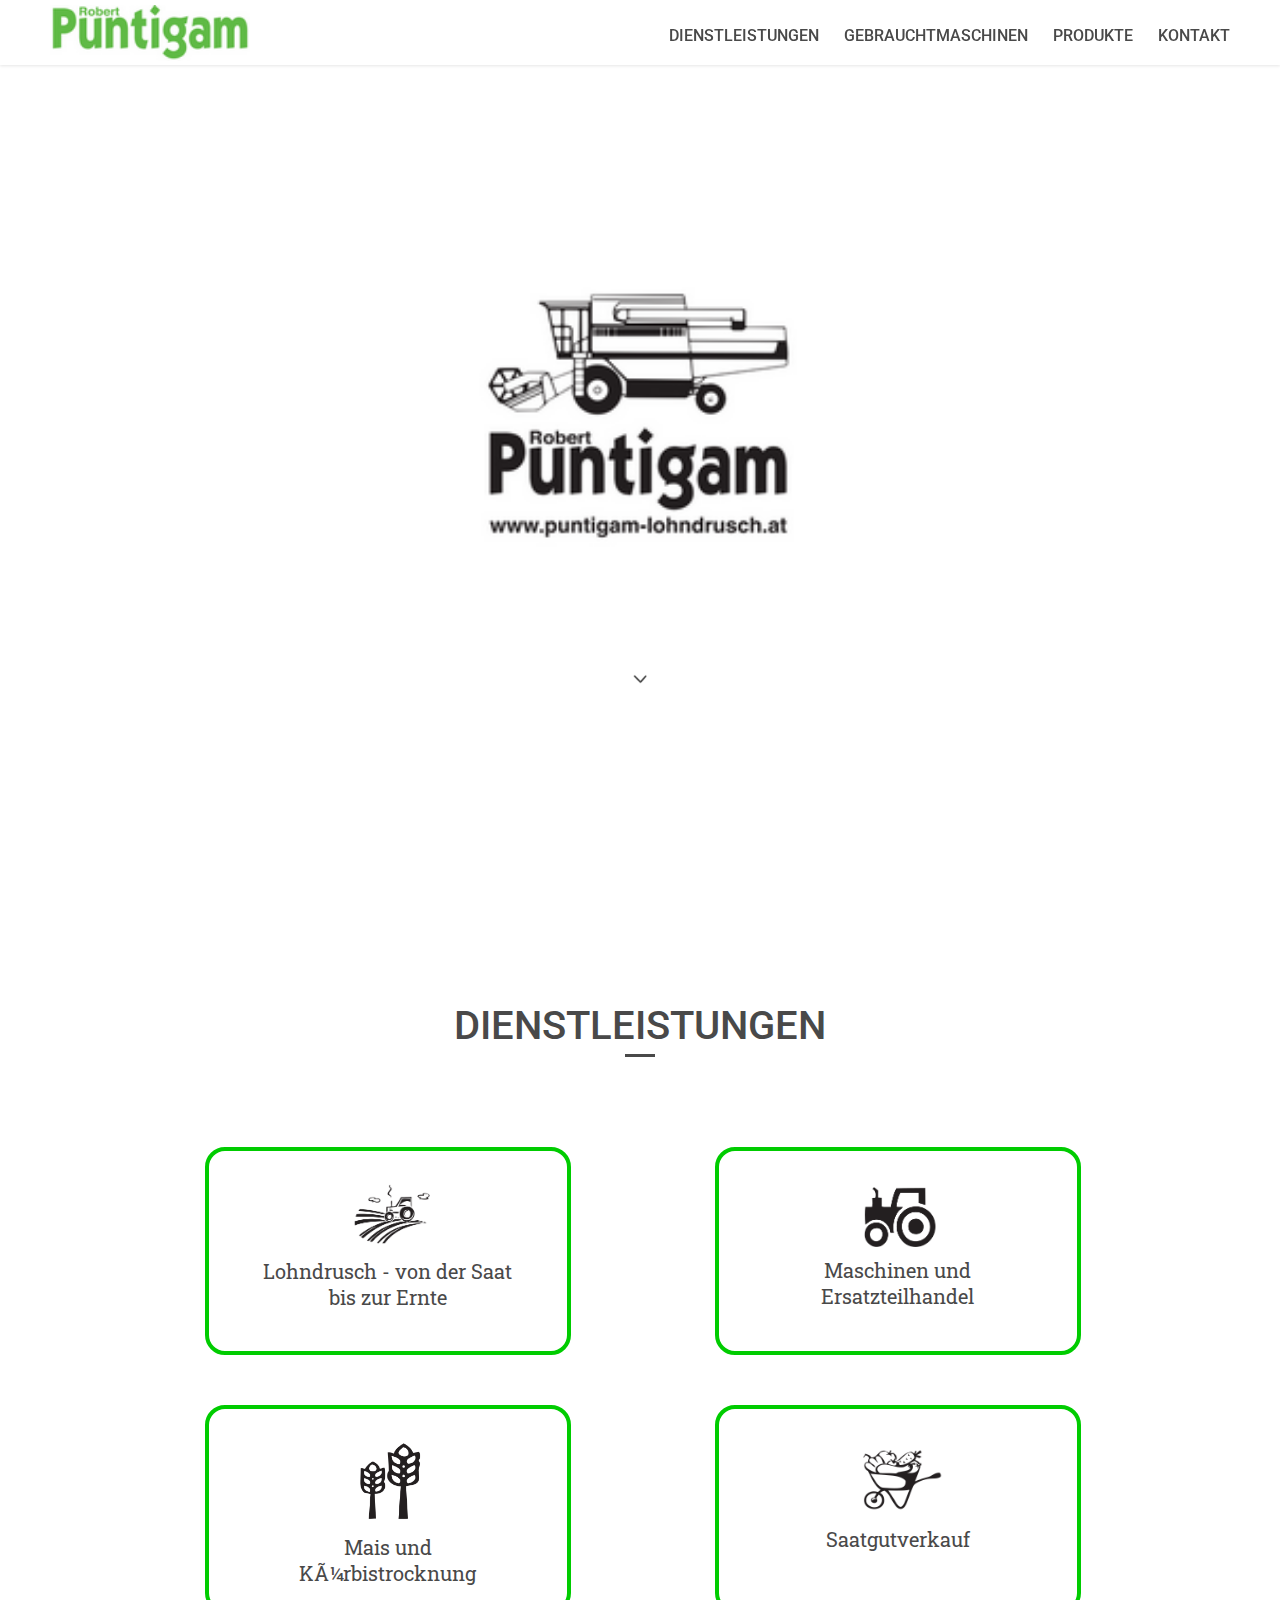
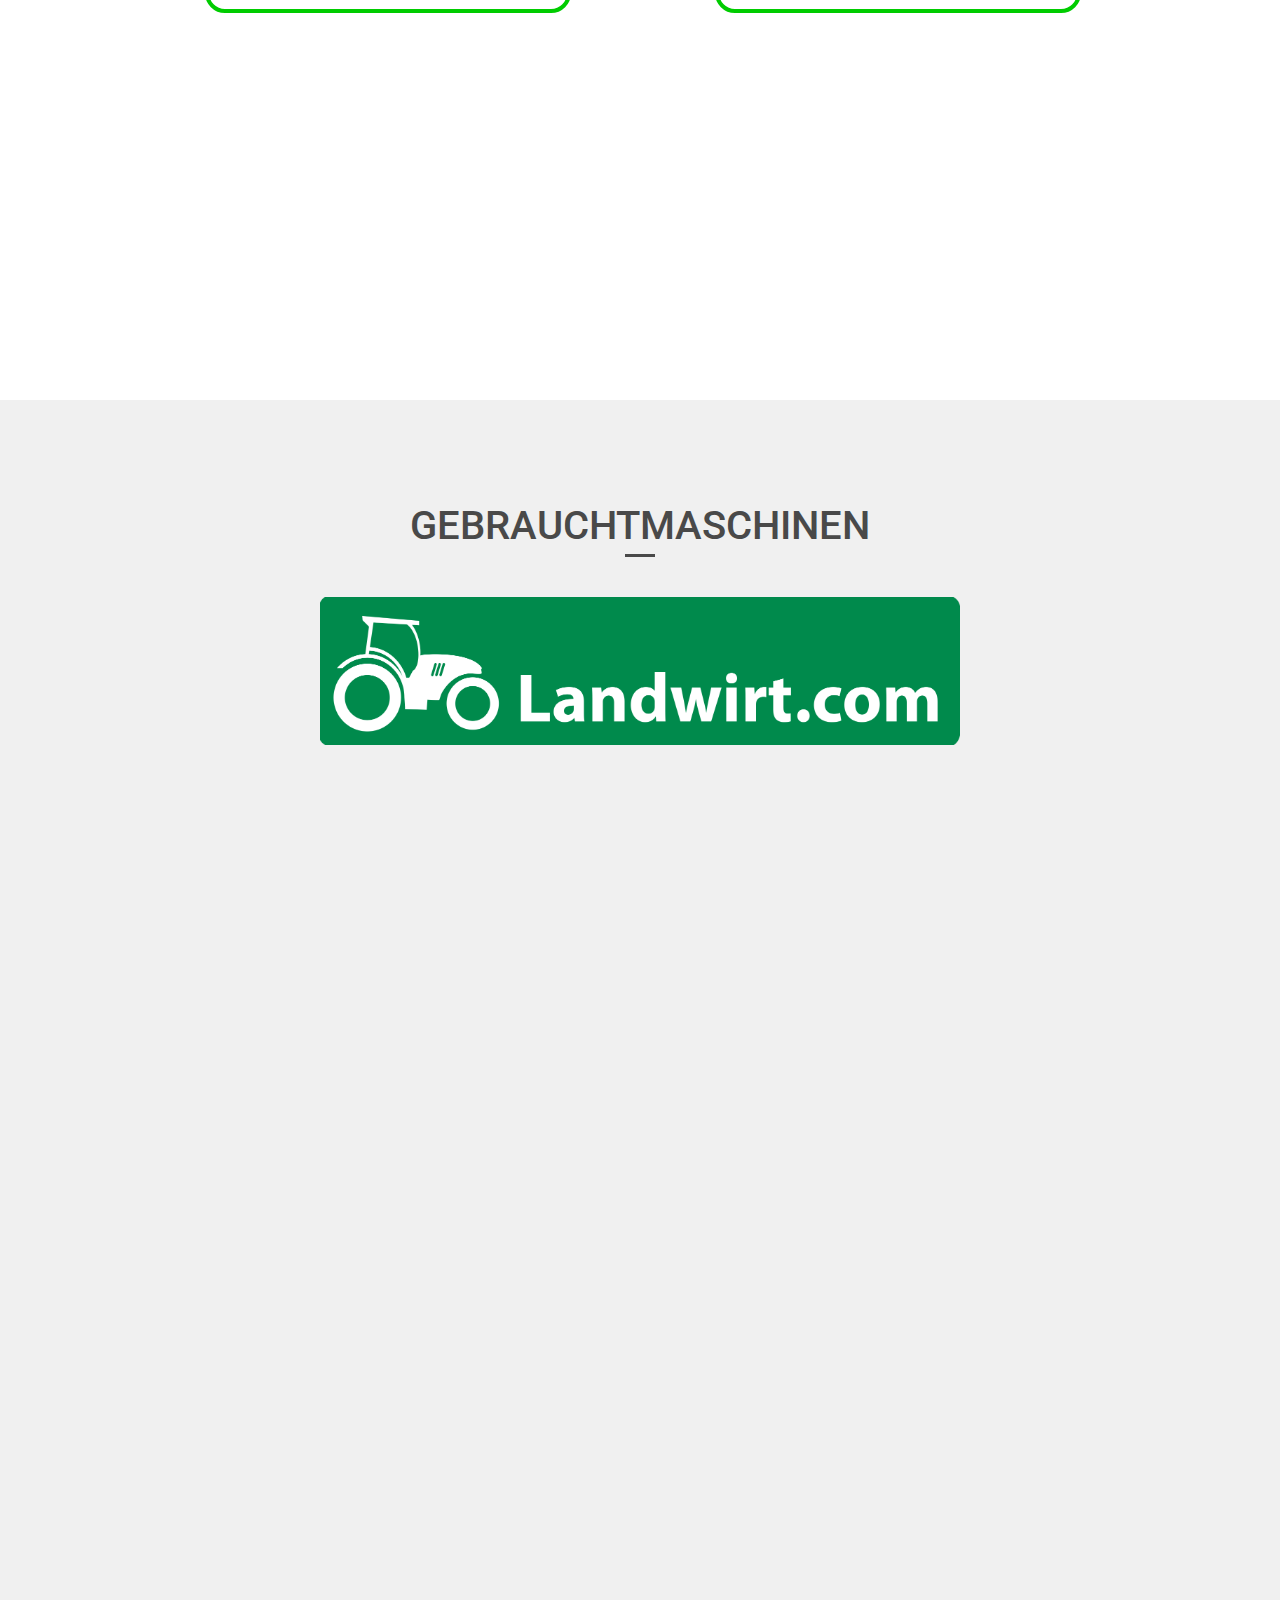
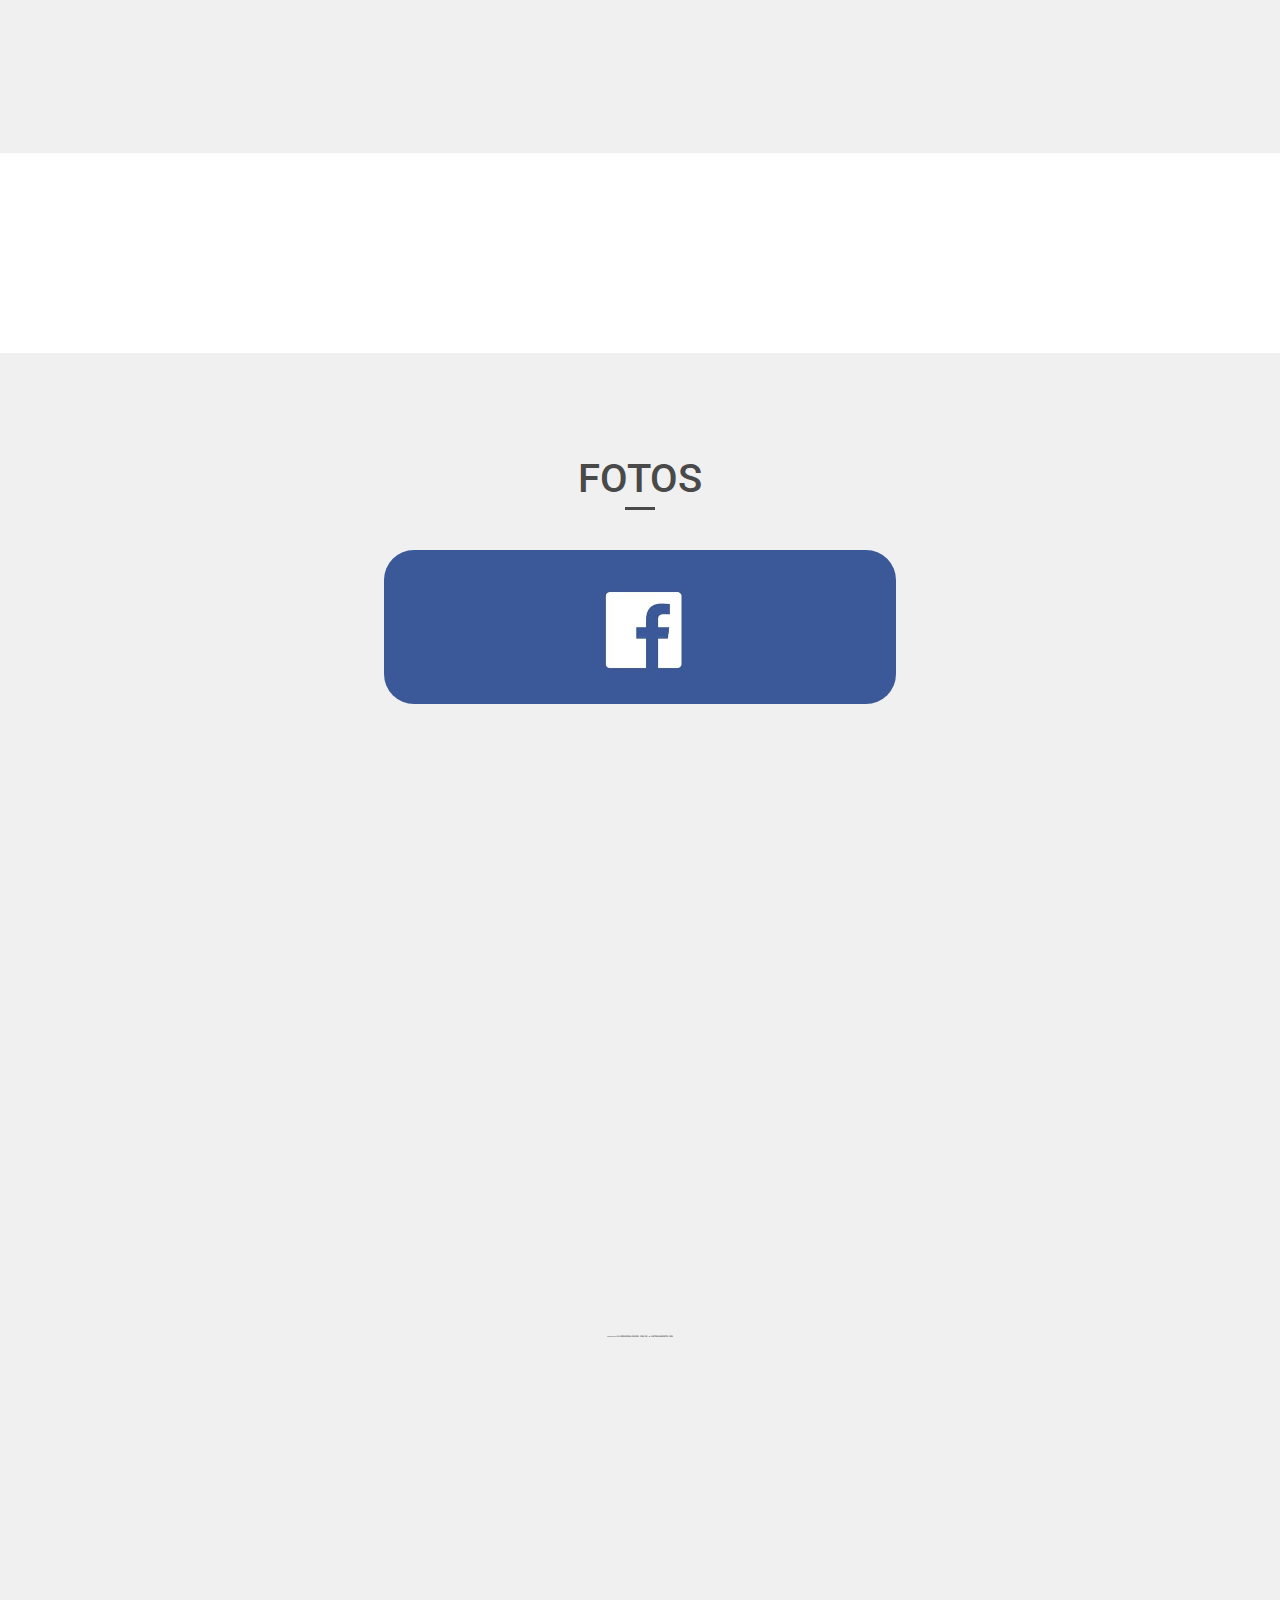
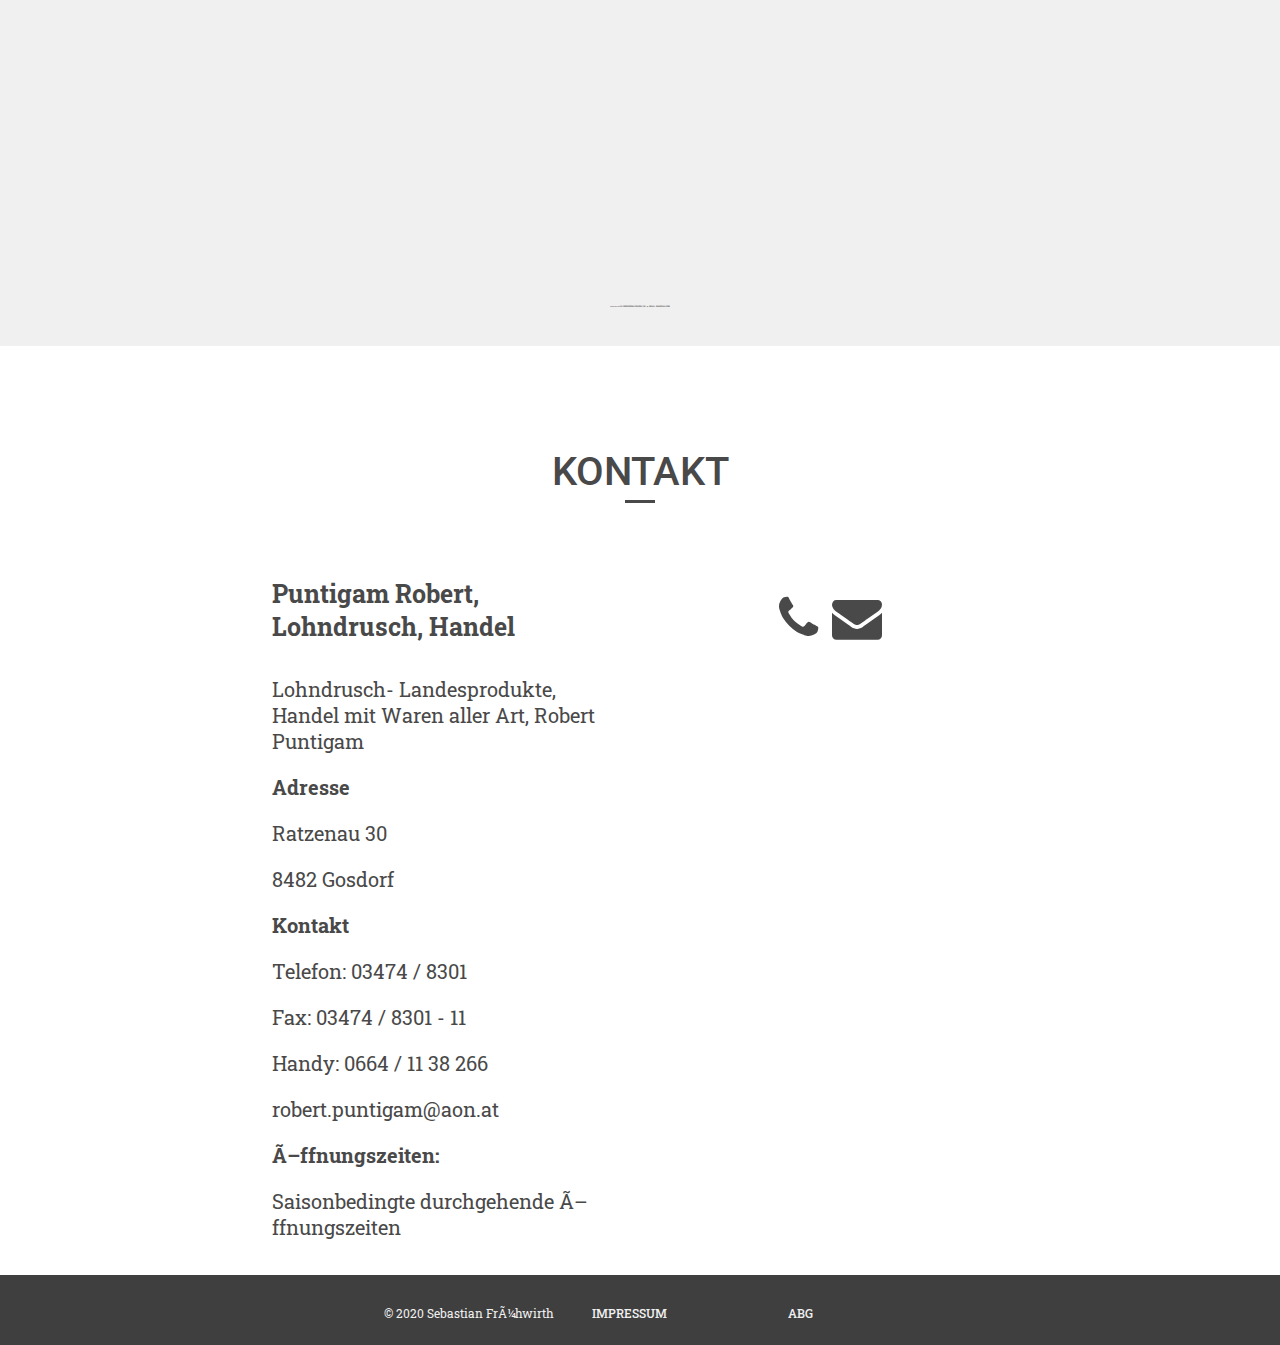
==== commit 9b84b2e1: "update" ====
--- a/index.html
+++ b/index.html
@@ -48,6 +48,7 @@
         <ul>
           <a href="#Dienstleistungen"><li>Dienstleistungen</li></a>
           <a href="https://www.landwirt.com/gebrauchte/haendler,6880,Puntigam-Robert.html"><li>Gebrauchtmaschinen</li></a>
+          <a href="Produkte.html"><li>Produkte</li></a>
           <a href="#Kontakt"><li>Kontakt</li></a>
         </ul>
       </nav>
--- a/style.css
+++ b/style.css
@@ -4,6 +4,7 @@
 #inlay, #inlay2{min-height: 15%}
 #Dienstleistungen{min-height: 100%}
 #Fotos{min-height: auto;}
+#Produkt1{min-height: auto;}
 
 a{text-decoration: none;}
 li{list-style-type: none;}
@@ -66,7 +67,7 @@
 /* HOME ********************************************************/
 
 #home{
-  background: url(bilder/landing.jpg); /*Einfühen des Bildes*/
+  background: url(Bilder/landing.png); /*Einfühen des Bildes*/
   background-position: center; center; /*Damit es im Mittelpunkt ist*/
   background-size: cover; /*damit es die gasamte fläche einnimmt*/
   background-attachment: fixed; /*Damit es Fixiert ist*/
@@ -150,7 +151,7 @@
 
 /* Inlay ********************************************************/
 #inlay{
-  background: url(bilder/inlay1.png); /*Einfühen des Bildes*/
+  background: url(Bilder/inlay1.png); /*Einfühen des Bildes*/
   background-position: center; /*Damit es im Mittelpunkt ist*/
   background-size: cover; /*damit es die gasamte fläche einnimmt*/
   background-attachment: fixed; /*Damit es Fixiert ist*/
@@ -160,7 +161,7 @@
 /* Inlay 2********************************************************/
 
 #inlay2{
-  background: url(bilder/inlay2.jpg); /*Einfühen des Bildes*/
+  background: url(Bilder/inlay2.JPG); /*Einfühen des Bildes*/
   background-position: center;  /*Damit es im Mittelpunkt ist*/
   background-size: cover; /*damit es die gasamte fläche einnimmt*/
   background-attachment: fixed; /*Damit es Fixiert ist*/
@@ -285,6 +286,42 @@
   width: 70%;
   margin: 0 auto 0 auto;
 }
+
+
+/* Produkte ********************************************************/
+  #Produkt1 div{
+  width: 70%;
+  margin: 0 auto 0 auto;
+  margin-top: 20px;
+  }
+  #Produkt1 div ul{
+  margin: 0 auto 0 auto;
+  padding-left: 0px;
+  }
+  #Produkt1 div ul li{
+  width: 50%;
+  float: left;
+  }
+
+  #Produkt1 div ul li h3{
+    font-size: 30px;
+    padding-left: 30px;
+  }
+  #Produkt1 div ul li p{
+    margin: 15 auto 0 auto;
+  }
+  #Produkt1 hr{
+    margin: 10px auto 0 auto;
+    width: 70%;
+    height: 2px;
+  }
+
+
+
+
+
+
+
 
 /* footer ********************************************************/
 
@@ -550,6 +587,37 @@
   }
 
 
+  /* Produkte ********************************************************/
+    #Produkt1 div{
+    width: 80%;
+    margin: 0 auto 0 auto;
+    margin-top: 20px;
+    }
+    #Produkt1 div ul{
+    margin: 0 auto 0 auto;
+    padding-left: 0px;
+    }
+    #Produkt1 div ul li{
+    width: 100%;
+    }
+
+    #Produkt1 div ul li h3{
+      font-size: 30px;
+      padding-left: 0px;
+      padding-top: 0px;
+      width: 80%;
+      margin: 0 auto 0 auto;
+    }
+    #Produkt1 div ul li p{
+      margin: 15 auto 0 auto;
+    }
+    #Produkt1 hr{
+      margin: 10px auto 0 auto;
+      width: 100%;
+      height: 5px;
+    }
+
+
 }
 
 
@@ -559,6 +627,12 @@
   #logo{
     width: 150px;
     margin-left: 30px;
+  }
+  #home{
+    background: url(Bilder/landing_mobile.png); /*Einfühen des Bildes*/
+    background-position: center; center; /*Damit es im Mittelpunkt ist*/
+    background-size: cover; /*damit es die gasamte fläche einnimmt*/
+    background-attachment: fixed; /*Damit es Fixiert ist*/
   }
 
 header nav{
@@ -689,7 +763,60 @@
   margin: 0 auto 0 auto;
 }
 
+#inlay{
+  background: url(Bilder/inlay1.png); /*Einfühen des Bildes*/
+  background-position: center; /*Damit es im Mittelpunkt ist*/
+  background-size: contain; /*damit es die gasamte fläche einnimmt*/
+  background-attachment: fixed; /*Damit es Fixiert ist*/
+  height: 200px;
+}
+
+/* Inlay 2********************************************************/
+
+#inlay2{
+  background: url(Bilder/inlay2.JPG); /*Einfühen des Bildes*/
+  background-position: center;  /*Damit es im Mittelpunkt ist*/
+  background-size: contain; /*damit es die gasamte fläche einnimmt*/
+  background-attachment: fixed; /*Damit es Fixiert ist*/
+  height: 200px;
+}
+
+
+/* Produkte ********************************************************/
+  #Produkt1 div{
+  width: 80%;
+  margin: 0 auto 0 auto;
+  margin-top: 20px;
+  }
+  #Produkt1 div ul{
+  margin: 0 auto 0 auto;
+  padding-left: 0px;
+  }
+  #Produkt1 div ul li{
+  width: 100%;
+  }
+
+  #Produkt1 div ul li h3{
+    font-size: 30px;
+    padding-left: 0px;
+    padding-top: 0px;
+    width: 80%;
+    margin: 0 auto 0 auto;
+  }
+  #Produkt1 div ul li p{
+    margin: 15 auto 0 auto;
+  }
+  #Produkt1 hr{
+    margin: 10px auto 0 auto;
+    width: 100%;
+    height: 5px;
+  }
+
+
+
 /* footer ********************************************************/
+
+
 
 footer{
   width: 100%;
